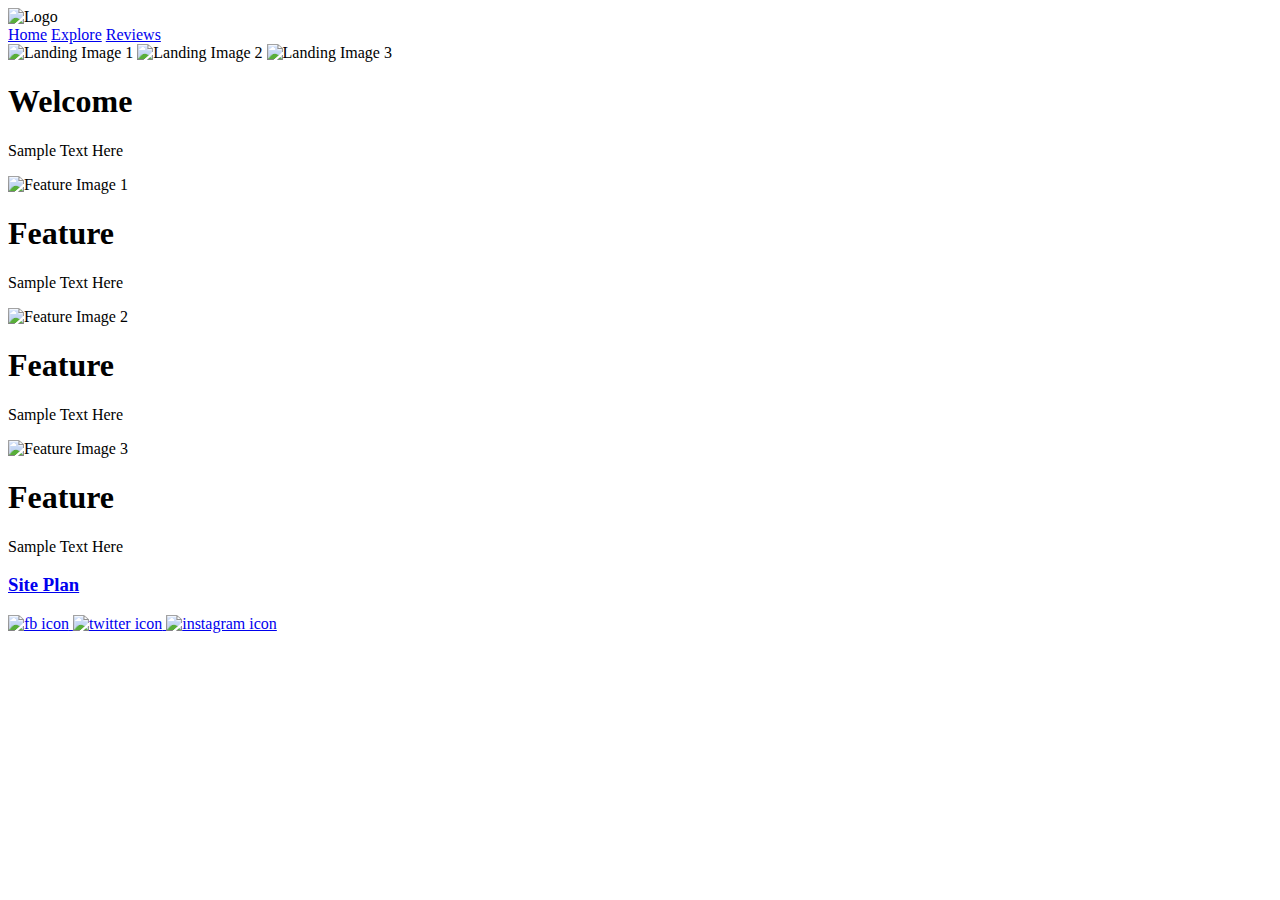
==== coaster/index.html @ d2e4c229 "added basic html for rideadvisor" ====
<!DOCTYPE html>
<html lang="en">
<head>
    <meta charset="UTF-8">
    <meta http-equiv="X-UA-Compatible" content="IE=edge">
    <meta name="viewport" content="width=<device-width>, initial-scale=1.0">
    <title>Document</title>
</head>
<body>
    <header>
        <img class="logo" src="#" alt="Logo">
        <nav>
            <a href="index.html">Home</a>
            <a href="explore.html">Explore</a>
            <a href="reviews.html">Reviews</a>
        </nav>
    </header>
    <body>
        <main>
            <section id="landing">
                <div>
                    <img class="landing-img" src="#" alt="Landing Image 1">
                    <img class="landing-img" src="#" alt="Landing Image 2">
                    <img class="landing-img" src="#" alt="Landing Image 3">
                </div>
                <div>
                    <h1>Welcome</h1>
                    <p>Sample Text Here</p>
                </div>
            </section>
            <section id="features">
                <div class="feature-box">
                    <img class="feature-img" src="#" alt="Feature Image 1">
                    <div class="feature-txt">
                        <h1>Feature</h1>
                        <p>Sample Text Here</p>
                    </div>
                </div>
                <div class="feature-box">
                    <img class="feature-img" src="#" alt="Feature Image 2">
                    <div class="feature-txt">
                        <h1>Feature</h1>
                        <p>Sample Text Here</p>
                    </div>
                </div>
                <div class="feature-box">
                    <img class="feature-img" src="#" alt="Feature Image 3">
                    <div class="feature-txt">
                        <h1>Feature</h1>
                        <p>Sample Text Here</p>
                    </div>
                </div>
            </section>
        </main>
    </body>
    <footer>
        <h3><a href="site-plan.html">Site Plan</a></h3>
        <div class="social">
            <a href="https://facebook.com" target="_blank">
                <img src="images/facebook.png" alt="fb icon">
            </a>
            <a href="https://twitter.com" target="_blank">
                <img src="images/twitter.png" alt="twitter icon">
            </a>
            <a href="https://instagram.com" target="_blank">
                <img src="images/instagram.png" alt="instagram icon">
            </a>
        </div>
    </footer>
</body>
</html>
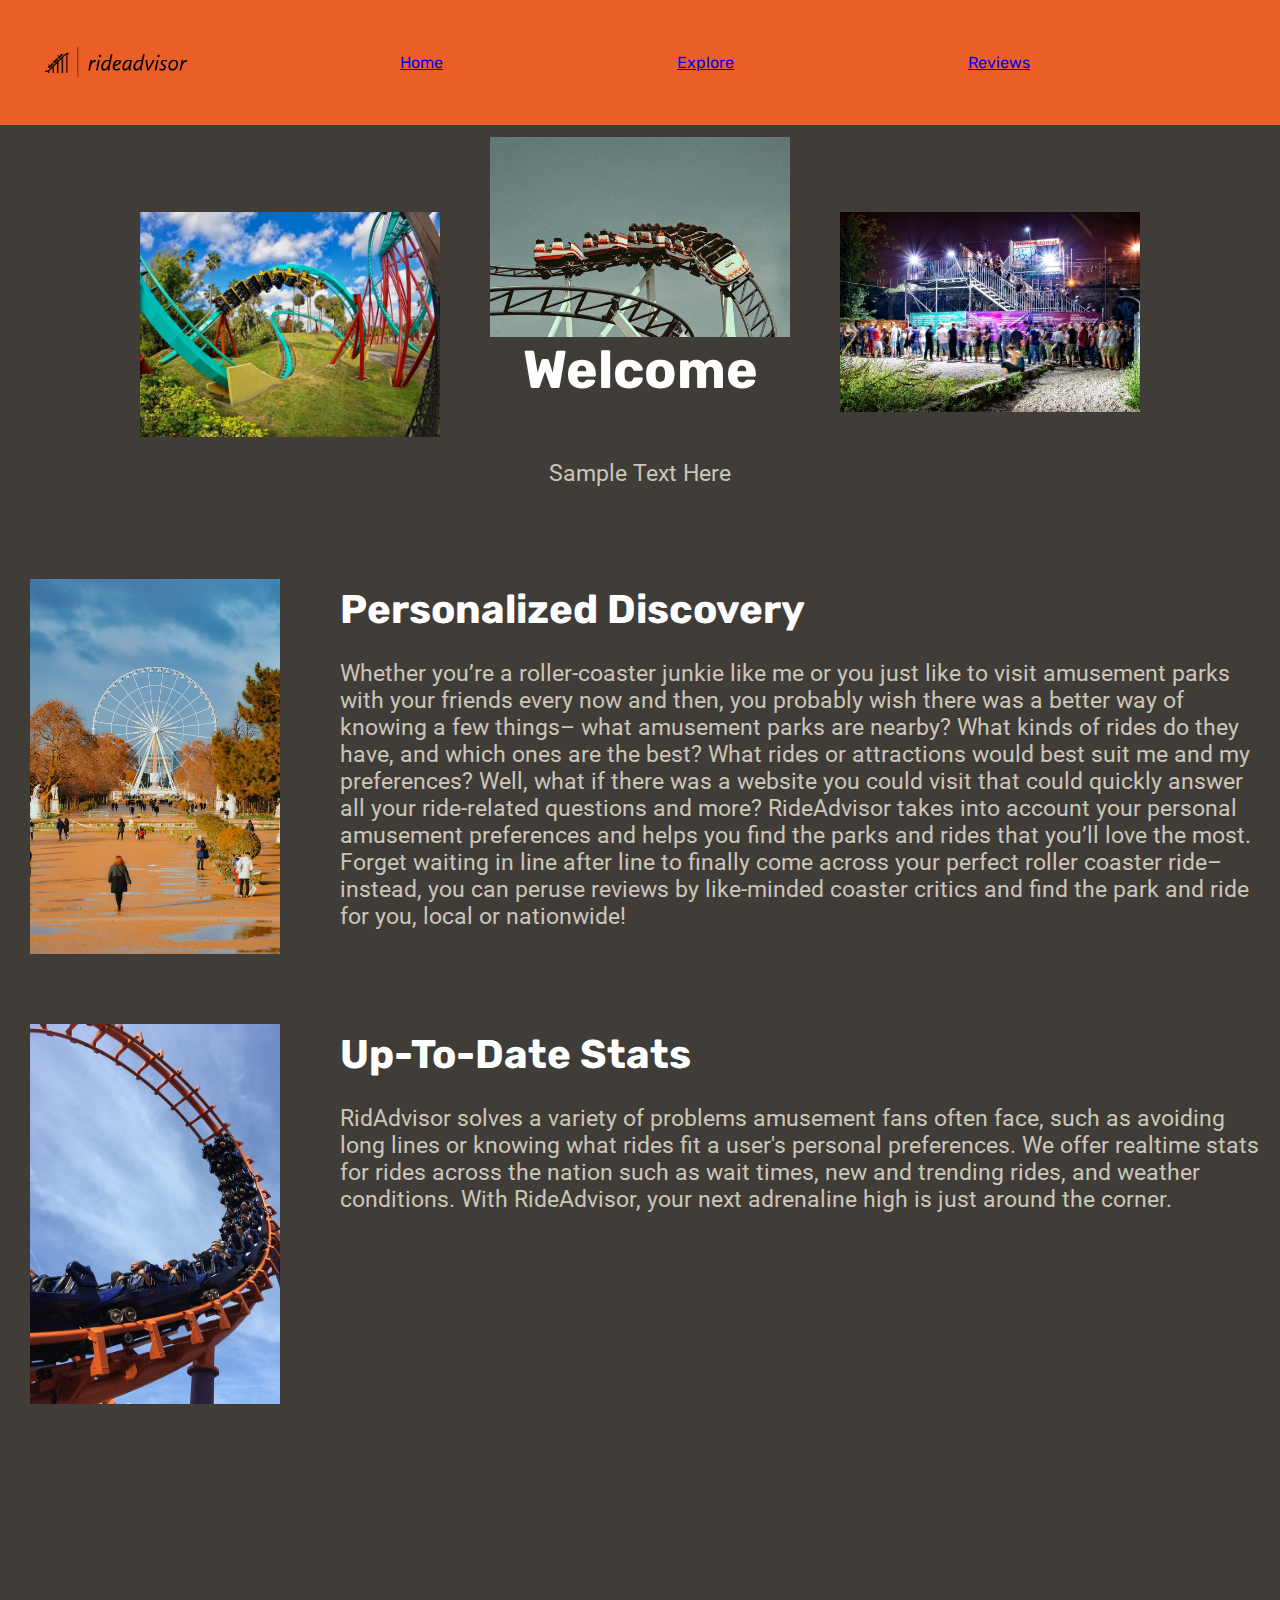
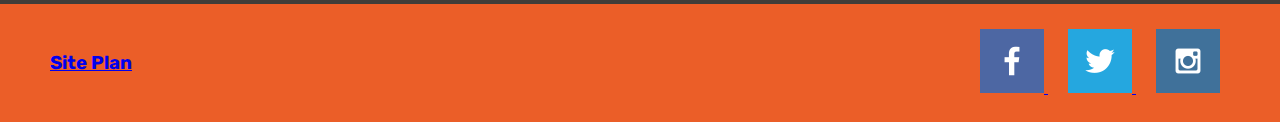
==== commit b06a1c37: "css for coaster" ====
--- a/coaster/index.html
+++ b/coaster/index.html
@@ -5,10 +5,11 @@
     <meta http-equiv="X-UA-Compatible" content="IE=edge">
     <meta name="viewport" content="width=<device-width>, initial-scale=1.0">
     <title>Document</title>
+    <link type="text/css" rel="stylesheet" href="styles/styles.css">
 </head>
 <body>
     <header>
-        <img class="logo" src="#" alt="Logo">
+        <img class="logo" src="rideadvisor-logos/rideadvisor-logos_black2.png" alt="Logo">
         <nav>
             <a href="index.html">Home</a>
             <a href="explore.html">Explore</a>
@@ -17,32 +18,34 @@
     </header>
     <body>
         <main>
-            <section id="landing">
-                <div>
-                    <img class="landing-img" src="#" alt="Landing Image 1">
-                    <img class="landing-img" src="#" alt="Landing Image 2">
-                    <img class="landing-img" src="#" alt="Landing Image 3">
+            <section>
+                <div id="landing-1">
+                    <img class="landing-img" src="img/rsz_1coaster2.jpg" alt="Landing Image 1">
+                    <img class="landing-img" src="img/rsz_1coaster3.jpg" alt="Landing Image 2">
+                    <img class="landing-img" src="img/rsz_1line.jpg" alt="Landing Image 3">
+                    <h1>Welcome</h1>
                 </div>
-                <div>
-                    <h1>Welcome</h1>
+                <div id="landing-2">
+                    
                     <p>Sample Text Here</p>
                 </div>
             </section>
             <section id="features">
                 <div class="feature-box">
-                    <img class="feature-img" src="#" alt="Feature Image 1">
+                    <img class="feature-img" src="img/rsz_1ferris.jpg" alt="Feature Image 1">
                     <div class="feature-txt">
-                        <h1>Feature</h1>
-                        <p>Sample Text Here</p>
+                        <h1>Personalized Discovery</h1>
+                        <p>Whether you’re a roller-coaster junkie like me or you just like to visit amusement parks with your friends every now and then, you probably wish there was a better way of knowing a few things– what amusement parks are nearby? What kinds of rides do they have, and which ones are the best? What rides or attractions would best suit me and my preferences? Well, what if there was a website you could visit that could quickly answer all your ride-related questions and more? RideAdvisor takes into account your personal amusement preferences and helps you find the parks and rides that you’ll love the most. Forget waiting in line after line to finally come across your perfect roller coaster ride– instead, you can peruse reviews by like-minded coaster critics and find the park and ride for you, local or nationwide! </p>
                     </div>
                 </div>
                 <div class="feature-box">
-                    <img class="feature-img" src="#" alt="Feature Image 2">
+                    <img class="feature-img" src="img/coaster1.jpg" alt="Feature Image 2">
                     <div class="feature-txt">
-                        <h1>Feature</h1>
-                        <p>Sample Text Here</p>
+                        <h1>Up-To-Date Stats</h1>
+                        <p>RidAdvisor solves a variety of problems amusement fans often face, such as avoiding long lines or knowing what rides fit a user's personal preferences. We offer realtime stats for rides across the nation such as wait times, new and trending rides, and weather conditions. With RideAdvisor, your next adrenaline high is just around the corner.</p>
                     </div>
                 </div>
+                <!--
                 <div class="feature-box">
                     <img class="feature-img" src="#" alt="Feature Image 3">
                     <div class="feature-txt">
@@ -50,6 +53,7 @@
                         <p>Sample Text Here</p>
                     </div>
                 </div>
+                -->
             </section>
         </main>
     </body>
@@ -57,13 +61,13 @@
         <h3><a href="site-plan.html">Site Plan</a></h3>
         <div class="social">
             <a href="https://facebook.com" target="_blank">
-                <img src="images/facebook.png" alt="fb icon">
+                <img src="img/facebook.png" alt="fb icon">
             </a>
             <a href="https://twitter.com" target="_blank">
-                <img src="images/twitter.png" alt="twitter icon">
+                <img src="img/twitter.png" alt="twitter icon">
             </a>
             <a href="https://instagram.com" target="_blank">
-                <img src="images/instagram.png" alt="instagram icon">
+                <img src="img/instagram.png" alt="instagram icon">
             </a>
         </div>
     </footer>
--- a/coaster/styles/styles.css
+++ b/coaster/styles/styles.css
@@ -0,0 +1,128 @@
+@import url('https://fonts.googleapis.com/css2?family=Roboto:wght@100&family=Rubik:wght@500&display=swap');
+
+:root {
+    /* change the values below to your colors from your palette */
+    --primary-color: #eb5e28   ;
+    --secondary-color: #252422 ;
+    --accent1-color: #403D39;
+    --accent2-color: #CCC5B9;
+  
+    /* change the values below to your chosen font(s) */
+    --heading-font: "Rubik";
+    --paragraph-font: Roboto;
+}
+
+body {
+    background-color: var(--accent1-color);
+    margin: 0;
+    padding: 0;
+}
+
+h1 {
+    color: white;
+    font-family: var(--heading-font);
+}
+
+p {
+    color: var(--accent2-color);
+    font-family: var(--paragraph-font);
+    font-size: 17pt;
+}
+
+nav {
+    display: flex;
+    justify-content: space-evenly;
+    align-items: center;
+    font-family: var(--heading-font);
+}
+
+header {
+    padding: 1em;
+    text-align: center;
+    color: var(--secondary-color);
+    background-color: var(--primary-color);
+
+    display: grid;
+    grid-template-columns: 150px auto;
+}
+
+footer {
+    background-color: var(--primary-color);
+    padding: 25px 50px;
+    margin-top: 200px;
+    display: flex;
+    justify-content: space-between;
+    align-items: center;
+    font-family: var(--heading-font);
+}
+
+.social a {
+    margin: 0px 10px 0px 10px;
+}
+
+.logo {
+    max-width: 200px;
+}
+
+.landing-img {
+    margin: 0 auto;
+    max-width: 300px;
+    max-height: 280px;
+}
+
+.landing-img:nth-of-type(1) {
+    grid-column: 2;
+}
+.landing-img:nth-of-type(2) {
+    grid-column: 3;
+}
+.landing-img:nth-of-type(3) {
+    grid-column: 4;
+}
+
+.landing-img:nth-of-type(1), .landing-img:nth-of-type(3) {
+    grid-row: 2/5;
+}
+
+.landing-img:nth-of-type(2) {
+    grid-row: 1/4;
+}
+
+#landing-1 h1 {
+    grid-column: 3;
+    grid-row: 3/5;
+    text-align: center;
+    padding-top: 15px;
+    font-size: 40pt;
+}
+
+#landing-1 {
+    display: grid;
+    grid-column-gap: 50px;
+    margin: 12px 0px 0px 0px;
+    grid-template-columns: 1fr 1fr 1fr 1fr 1fr;
+    grid-template-rows: 1fr 1fr 1fr 1fr;
+}
+
+#landing-2 {
+    display: grid;
+    text-align: center;
+}
+
+.feature-box {
+    display: flex;
+    justify-content: flex-start;
+    margin-top: 50px;
+    margin-right: 20px;
+}
+
+.feature-img {
+    max-width: 260px;
+    max-height: 380px;
+    min-width: 250px;
+    margin: 20px 60px 0px 30px;
+}
+
+.feature-box h1 {
+    font-size: 30pt;
+}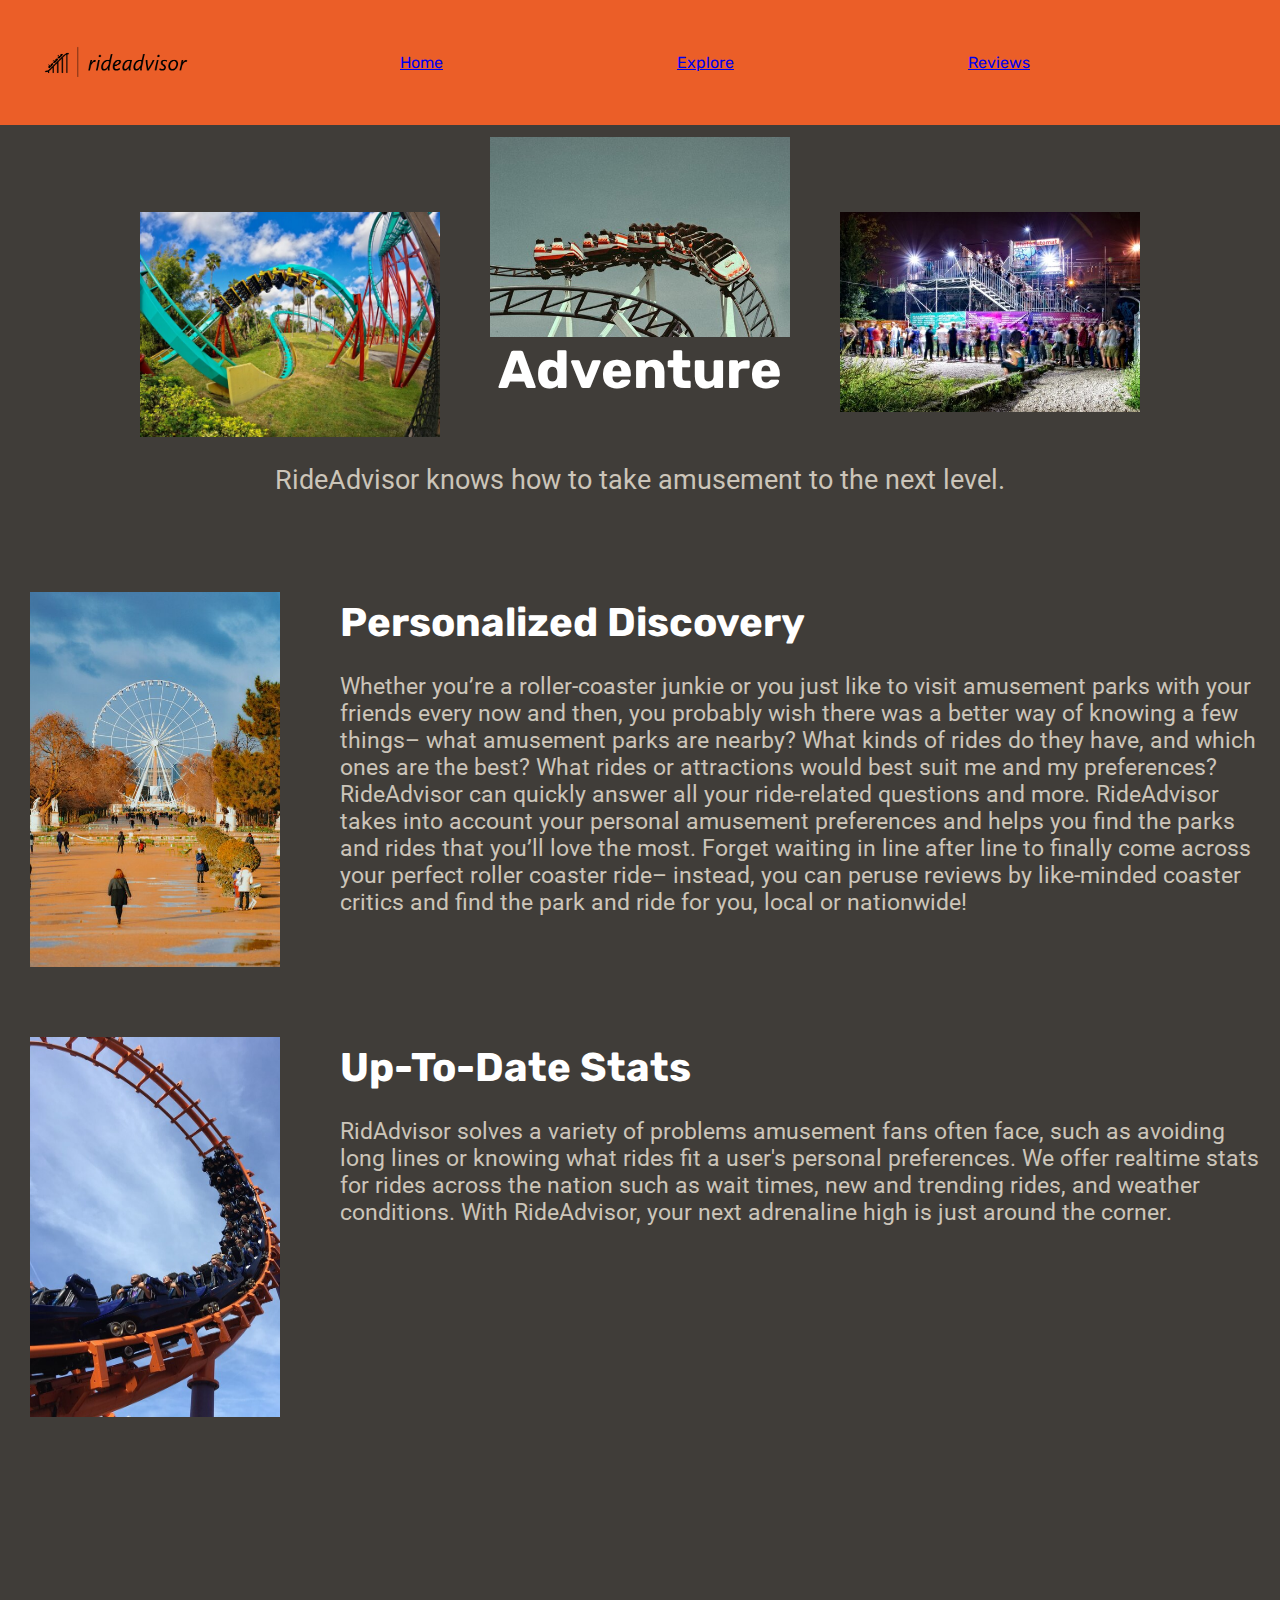
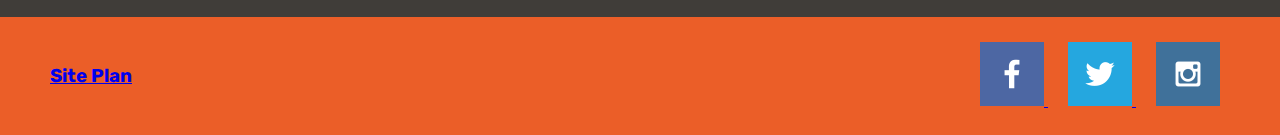
==== commit 480a77de: "fixed landing" ====
--- a/coaster/index.html
+++ b/coaster/index.html
@@ -23,11 +23,11 @@
                     <img class="landing-img" src="img/rsz_1coaster2.jpg" alt="Landing Image 1">
                     <img class="landing-img" src="img/rsz_1coaster3.jpg" alt="Landing Image 2">
                     <img class="landing-img" src="img/rsz_1line.jpg" alt="Landing Image 3">
-                    <h1>Welcome</h1>
+                    <h1>Adventure</h1>
                 </div>
                 <div id="landing-2">
                     
-                    <p>Sample Text Here</p>
+                    <p>RideAdvisor knows how to take amusement to the next level.</p>
                 </div>
             </section>
             <section id="features">
@@ -35,7 +35,7 @@
                     <img class="feature-img" src="img/rsz_1ferris.jpg" alt="Feature Image 1">
                     <div class="feature-txt">
                         <h1>Personalized Discovery</h1>
-                        <p>Whether you’re a roller-coaster junkie like me or you just like to visit amusement parks with your friends every now and then, you probably wish there was a better way of knowing a few things– what amusement parks are nearby? What kinds of rides do they have, and which ones are the best? What rides or attractions would best suit me and my preferences? Well, what if there was a website you could visit that could quickly answer all your ride-related questions and more? RideAdvisor takes into account your personal amusement preferences and helps you find the parks and rides that you’ll love the most. Forget waiting in line after line to finally come across your perfect roller coaster ride– instead, you can peruse reviews by like-minded coaster critics and find the park and ride for you, local or nationwide! </p>
+                        <p>Whether you’re a roller-coaster junkie or you just like to visit amusement parks with your friends every now and then, you probably wish there was a better way of knowing a few things– what amusement parks are nearby? What kinds of rides do they have, and which ones are the best? What rides or attractions would best suit me and my preferences? RideAdvisor can quickly answer all your ride-related questions and more. RideAdvisor takes into account your personal amusement preferences and helps you find the parks and rides that you’ll love the most. Forget waiting in line after line to finally come across your perfect roller coaster ride– instead, you can peruse reviews by like-minded coaster critics and find the park and ride for you, local or nationwide! </p>
                     </div>
                 </div>
                 <div class="feature-box">
--- a/coaster/styles/styles.css
+++ b/coaster/styles/styles.css
@@ -27,6 +27,10 @@
     color: var(--accent2-color);
     font-family: var(--paragraph-font);
     font-size: 17pt;
+}
+
+#landing-2 p {
+    font-size: 20pt;
 }
 
 nav {
